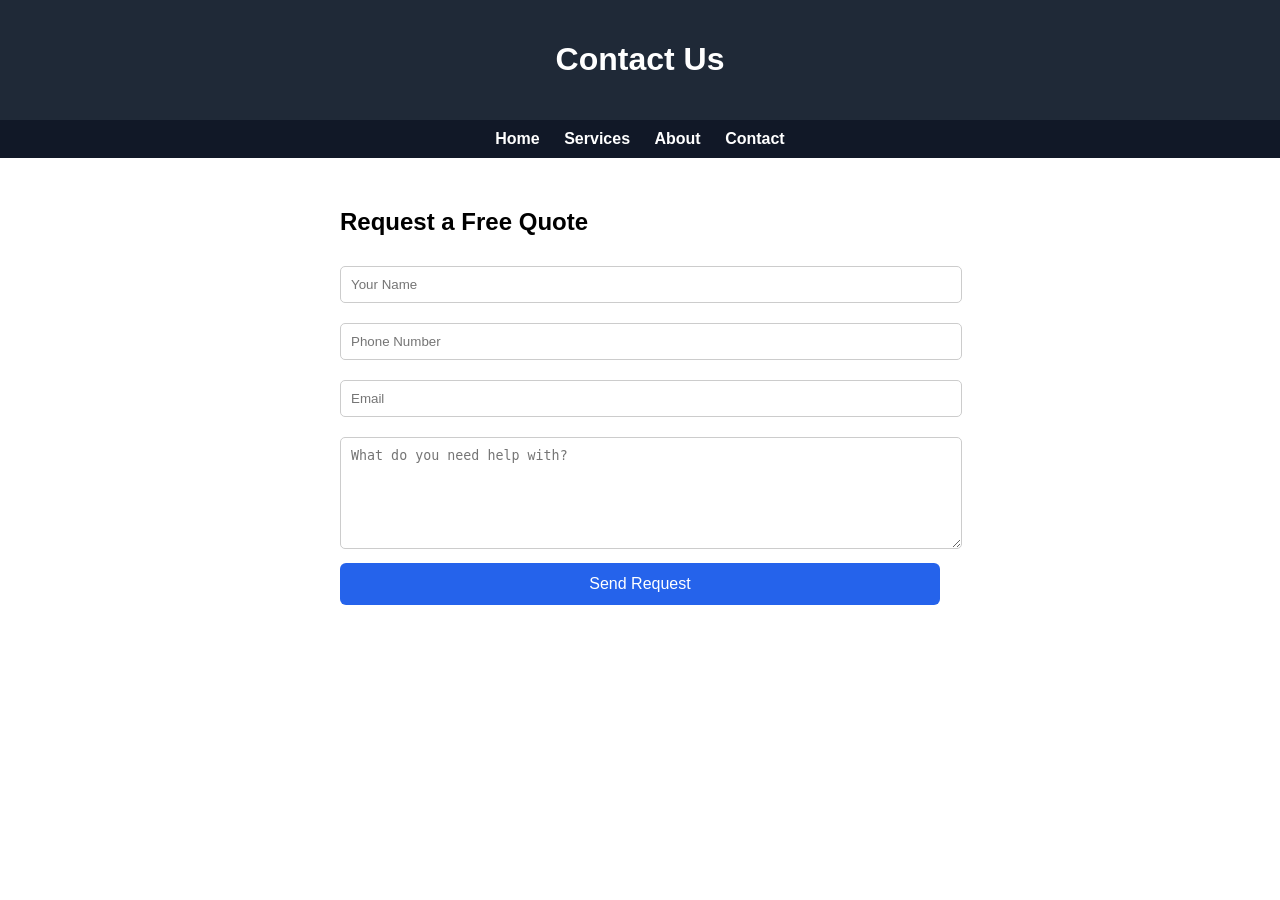
==== contact.html @ ce4596f0 "Create contact.html" ====
<!DOCTYPE html>
<html lang="en">
<head>
<meta charset="UTF-8">
<meta name="viewport" content="width=device-width, initial-scale=1.0">
<title>Contact | Ohio Valley Handyman</title>

<style>
body {font-family:Arial;margin:0;}
header {background:#1f2937;color:white;text-align:center;padding:20px;}
nav {background:#111827;text-align:center;padding:10px;}
nav a {color:white;margin:10px;text-decoration:none;font-weight:bold;}

.container {padding:30px;max-width:600px;margin:auto;}

input, textarea {
width:100%;
padding:10px;
margin:10px 0;
border:1px solid #ccc;
border-radius:5px;
}

button {
background:#2563eb;
color:white;
padding:12px;
border:none;
width:100%;
border-radius:6px;
font-size:16px;
}
</style>
</head>

<body>

<header>
<h1>Contact Us</h1>
</header>

<nav>
<a href="index.html">Home</a>
<a href="services.html">Services</a>
<a href="about.html">About</a>
<a href="contact.html">Contact</a>
</nav>

<div class="container">

<h2>Request a Free Quote</h2>

<form action="https://formspree.io/f/YOUR_EMAIL_HERE" method="POST">

<input type="text" name="name" placeholder="Your Name" required>

<input type="tel" name="phone" placeholder="Phone Number" required>

<input type="email" name="email" placeholder="Email">

<textarea name="message" rows="6" placeholder="What do you need help with?" required></textarea>

<button type="submit">Send Request</button>

</form>

</div>

</body>
</html>
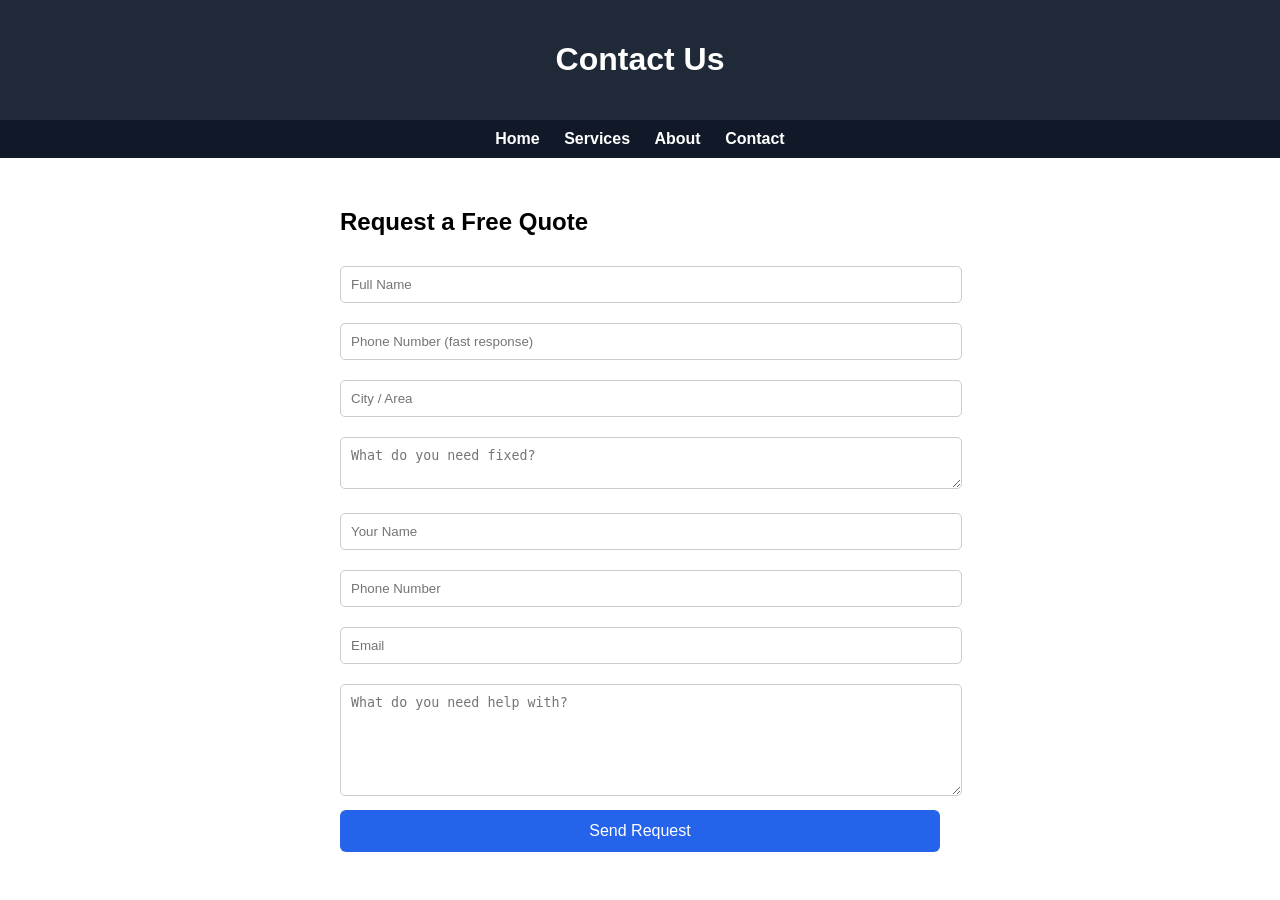
==== commit e8acaea2: "Update contact.html" ====
--- a/contact.html
+++ b/contact.html
@@ -50,7 +50,14 @@
 
 <h2>Request a Free Quote</h2>
 
-<form action="https://formspree.io/f/YOUR_EMAIL_HERE" method="POST">
+<form action="https://formspree.io/f/YOUR_FORM_ID" method="POST">
+<input type="text" name="name" placeholder="Full Name" required>
+
+<input type="tel" name="phone" placeholder="Phone Number (fast response)" required>
+
+<input type="text" name="location" placeholder="City / Area">
+
+<textarea name="job" placeholder="What do you need fixed?" required></textarea>
 
 <input type="text" name="name" placeholder="Your Name" required>
 
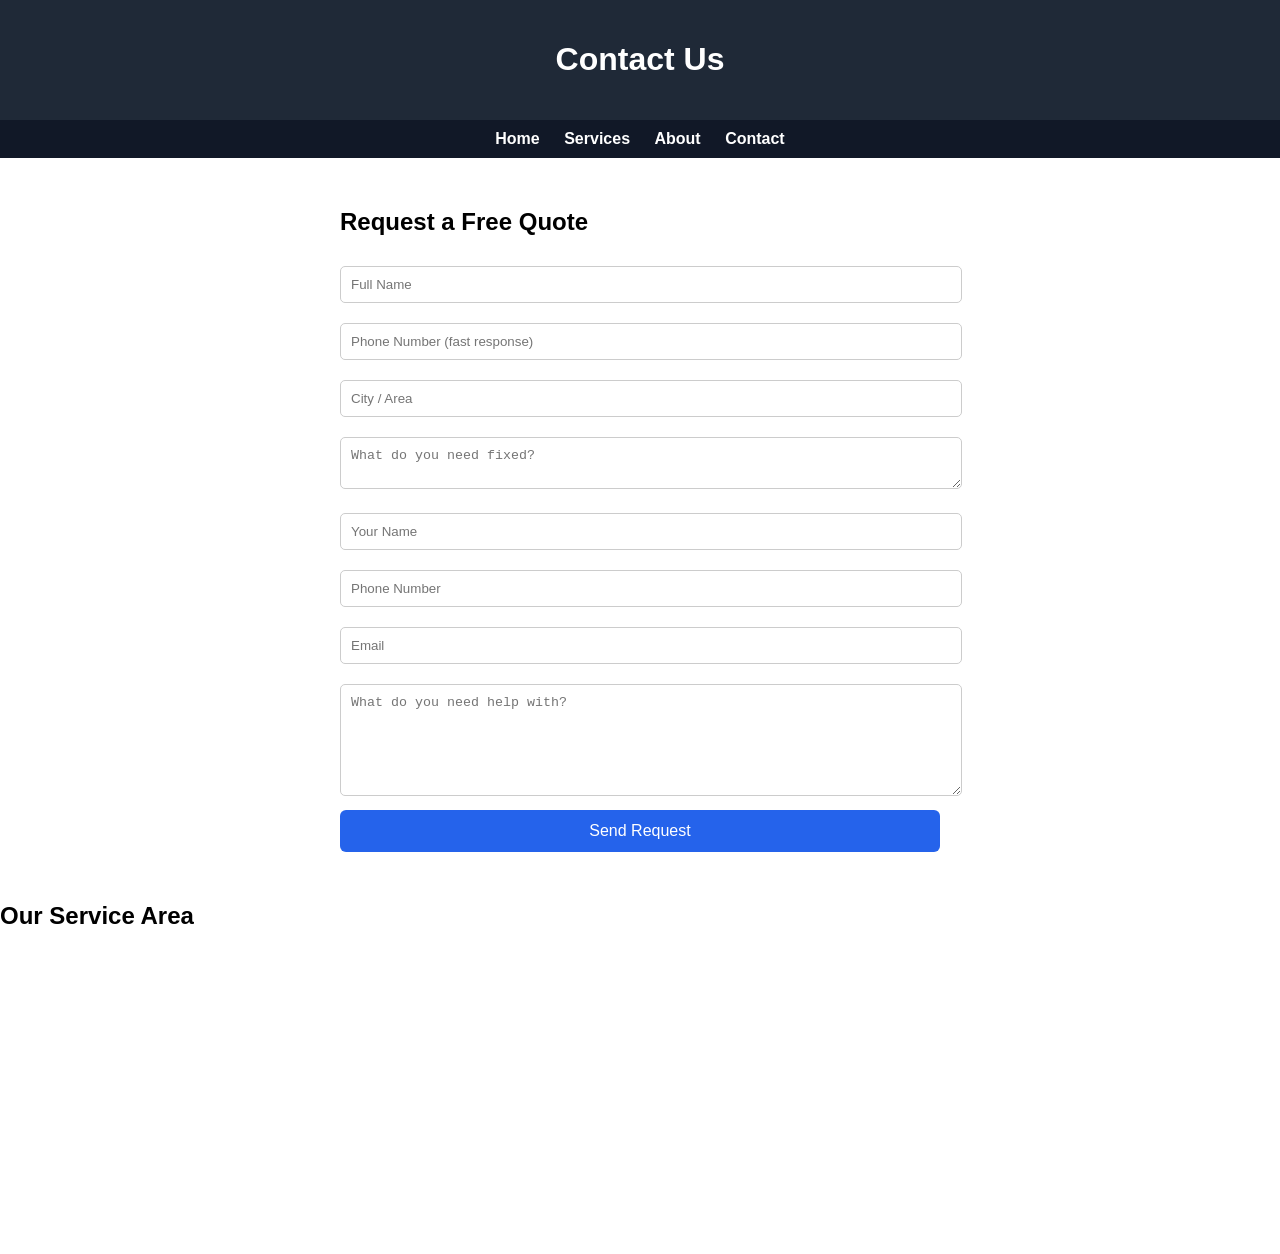
==== commit c7cd0e90: "Update contact.html" ====
--- a/contact.html
+++ b/contact.html
@@ -75,3 +75,10 @@
 
 </body>
 </html>
+<h2>Our Service Area</h2>
+
+<iframe
+src="https://www.google.com/maps/embed?pb="
+width="100%" height="300" style="border:0;"
+allowfullscreen="" loading="lazy">
+</iframe>
